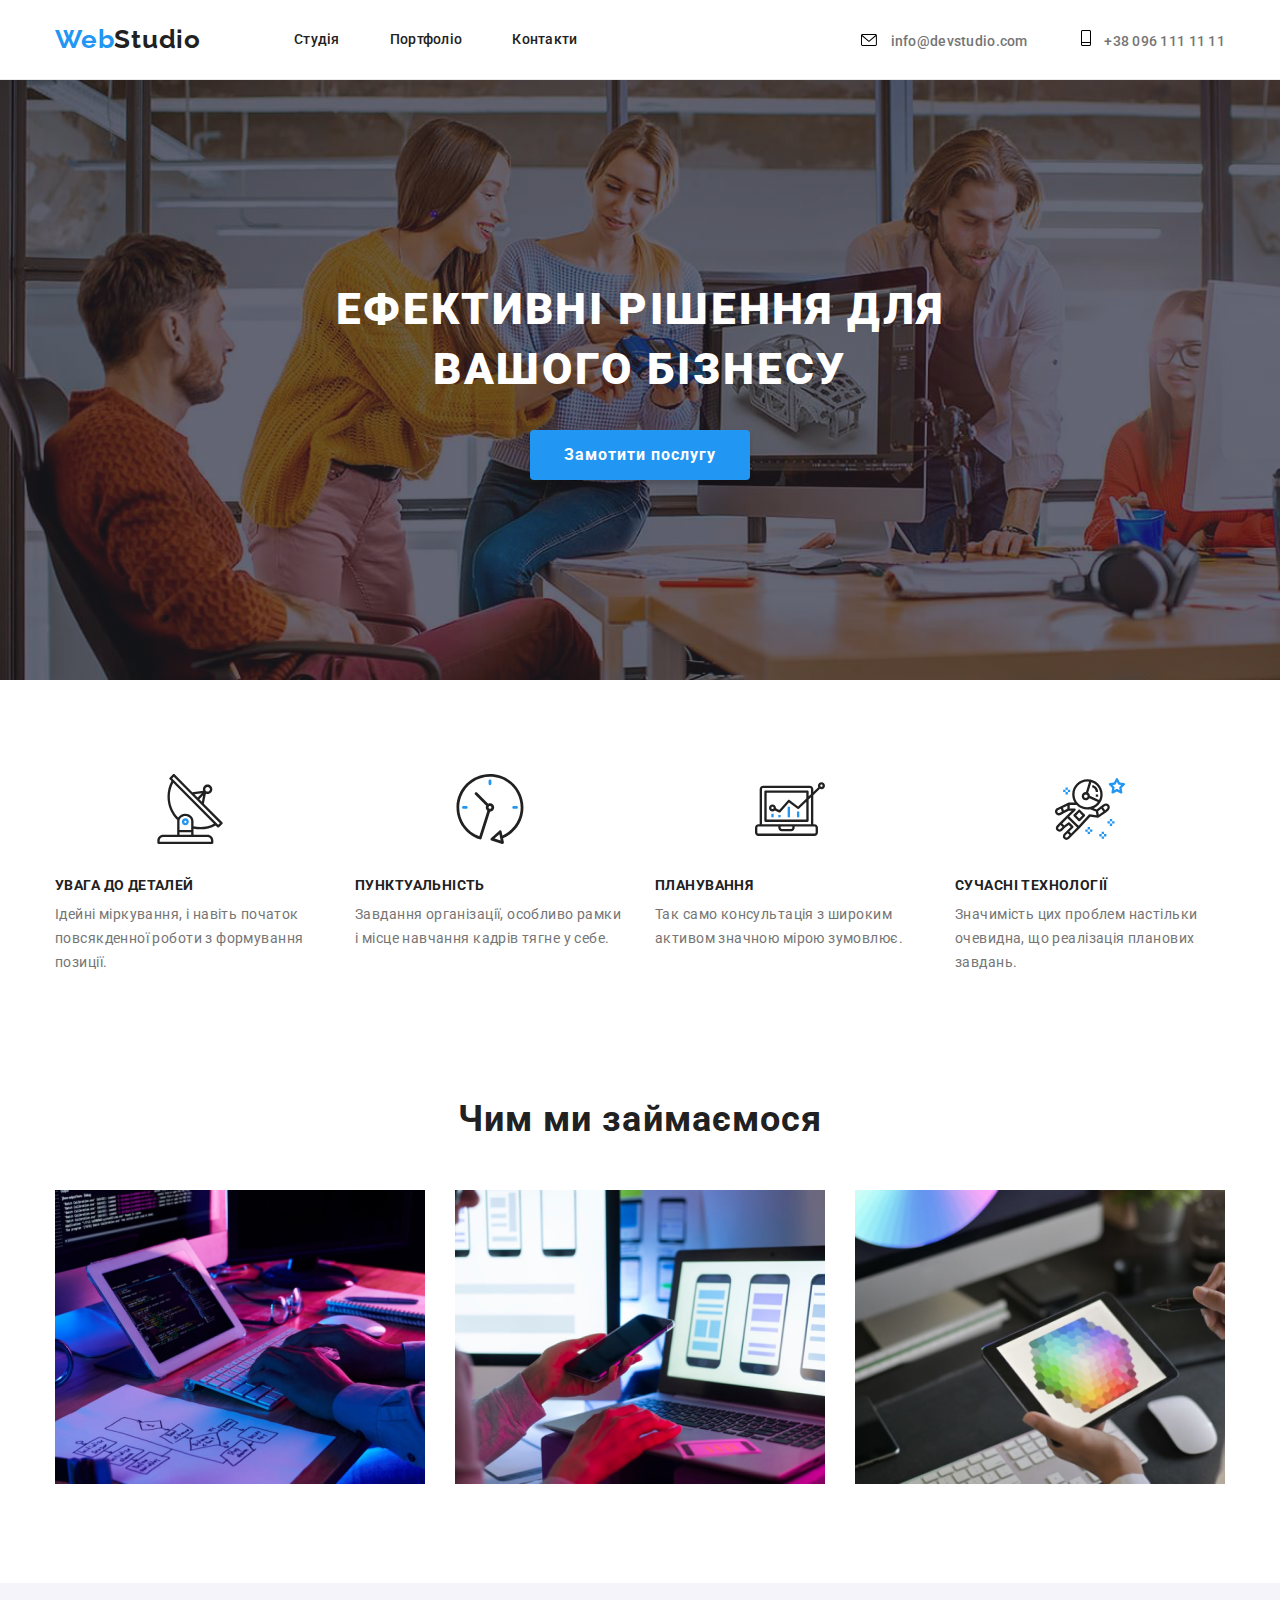
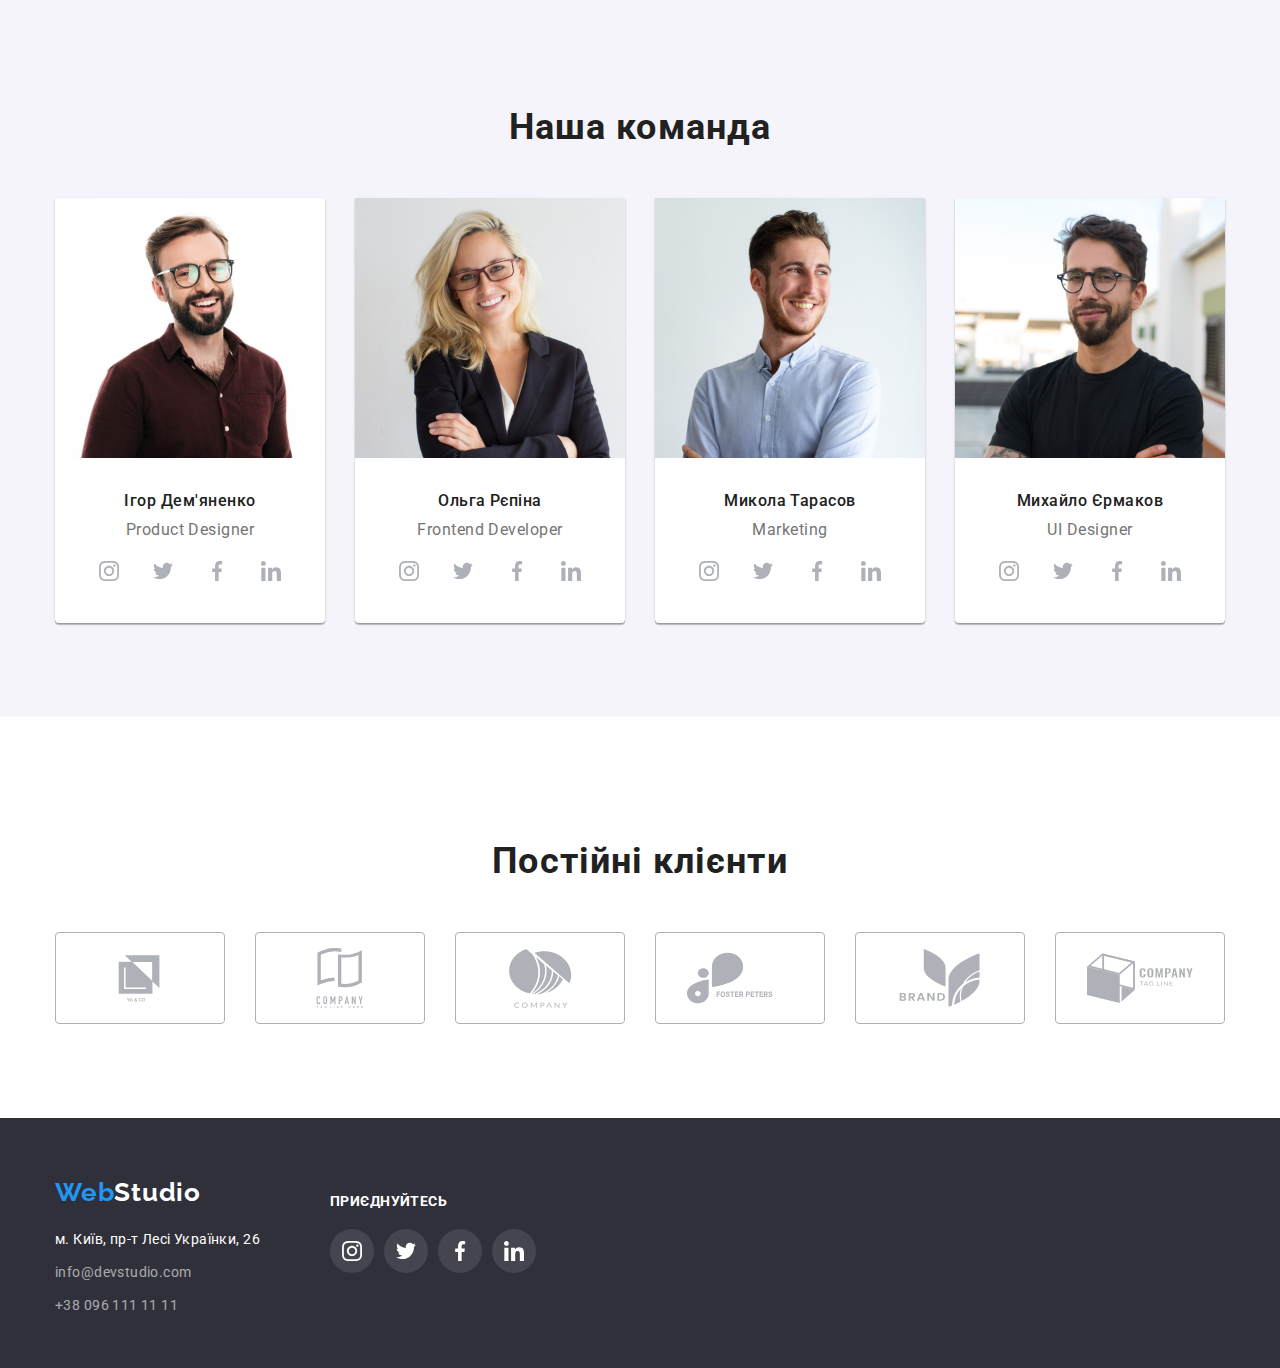
==== index.html @ 90fef5f5 "hw4" ====
<!DOCTYPE html>
<html lang="en">
  <head>
    <meta charset="UTF-8" />
    <meta http-equiv="X-UA-Compatible" content="IE=edge" />
    <meta name="viewport" content="width=device-width, initial-scale=1.0" />

    <link rel="preconnect" href="https://fonts.googleapis.com" />
    <link rel="preconnect" href="https://fonts.gstatic.com" crossorigin />
    <link
      href="https://fonts.googleapis.com/css2?family=Raleway:wght@700&family=Roboto:wght@400;500;700;900&display=swap"
      rel="stylesheet"
    />
    <link
      rel="stylesheet"
      href="https://cdnjs.cloudflare.com/ajax/libs/modern-normalize/1.0.0/modern-normalize.min.css"
    />
    <link rel="stylesheet" href="css/styles.css" />

    <title>WebStudio</title>
  </head>
  <body>
    <header class="page-header">
      <div class="container">
        <nav class="site-nav">
          <a href="index.html" class="logo"><span>Web</span>Studio</a>
          <ul class="nav-list">
            <li class="nav-list-item">
              <a class="nav-link" href="index.html">Студія</a>
            </li>
            <li class="nav-list-item">
              <a class="nav-link" href="portfolio.html">Портфоліо</a>
            </li>
            <li class="nav-list-item">
              <a class="nav-link" href="#">Контакти</a>
            </li>
          </ul>
        </nav>
        <address class="header-address">
          <a class="nav-link" href="mailto:info@devstudio.com">
            <svg class="address-icon" width="16" height="12">
              <use href="./images/icons.svg#icon-mail"></use>
            </svg>
            info@devstudio.com
          </a>
          <a class="nav-link" href="tel:+38 096 111 11 11">
            <svg class="address-icon" width="10" height="16">
              <use href="./images/icons.svg#icon-smartphone"></use>
            </svg>
            +38 096 111 11 11
          </a>
        </address>
      </div>
    </header>

    <main>
      <section class="solutions section">
        <div class="container">
          <h1>Ефективні рішення для вашого бізнесу</h1>
          <button>Замотити послугу</button>
        </div>
      </section>

      <section class="advantages section">
        <div class="container">
          <ul class="advantages-list">
            <li class="advantages-list-item">
              <div class="advantages-icon">
                <svg width="70" height="70">
                  <use href="./images/icons.svg#icon-antenna"></use>
                </svg>
              </div>
              <h3>УВАГА ДО ДЕТАЛЕЙ</h3>
              <p>
                Ідейні міркування, і навіть початок повсякденної роботи з
                формування позиції.
              </p>
            </li>
            <li class="advantages-list-item">
              <div class="advantages-icon">
                <svg width="70" height="70">
                  <use href="./images/icons.svg#icon-clock1"></use>
                </svg>
              </div>
              <h3>ПУНКТУАЛЬНІСТЬ</h3>
              <p>
                Завдання організації, особливо рамки і місце навчання кадрів
                тягне у себе.
              </p>
            </li>
            <li class="advantages-list-item">
              <div class="advantages-icon">
                <svg width="70" height="70">
                  <use href="./images/icons.svg#icon-diagram1"></use>
                </svg>
              </div>
              <h3>ПЛАНУВАННЯ</h3>
              <p>
                Так само консультація з широким активом значною мірою зумовлює.
              </p>
            </li>
            <li class="advantages-list-item">
              <div class="advantages-icon">
                <svg width="70" height="70">
                  <use href="./images/icons.svg#icon-astronaut1"></use>
                </svg>
              </div>
              <h3>СУЧАСНІ ТЕХНОЛОГІЇ</h3>
              <p>
                Значимість цих проблем настільки очевидна, що реалізація
                планових завдань.
              </p>
            </li>
          </ul>
        </div>
      </section>

      <section class="activities section">
        <div class="container">
          <h2 class="section-header">Чим ми займаємося</h2>
          <ul class="activities-list">
            <li class="activities-list-item">
              <img
                src="./images/activity1.jpg"
                alt="Руки печатають код"
                width="370"
                height="294"
              />
            </li>
            <li class="activities-list-item">
              <img
                src="./images/activity2.jpg"
                alt="Телефон та ноутбук"
                width="370"
                height="294"
              />
            </li>
            <li class="activities-list-item">
              <img
                src="./images/activity3.jpg"
                alt="Графічний планшет"
                width="370"
                height="294"
              />
            </li>
          </ul>
        </div>
      </section>

      <section class="team section">
        <div class="container">
          <h2 class="section-header">Наша команда</h2>
          <ul class="team-list">
            <li class="team-list-item">
              <img
                src="./images/person1.jpg"
                alt="Ігор Дем'яненко"
                width="270"
                height="260"
              />
              <div class="team-list-info">
                <h3>Ігор Дем'яненко</h3>
                <p>Product Designer</p>
                <ul class="link-list">
                  <li class="link-list-item">
                    <a
                      target="_blank"
                      rel="noreferrer noopener"
                      href="https://www.instagram.com/"
                    >
                      <svg width="20" height="20">
                        <use href="./images/icons.svg#icon-instagram2"></use>
                      </svg>
                    </a>
                  </li>
                  <li class="link-list-item">
                    <a
                      target="_blank"
                      rel="noreferrer noopener"
                      href="https://twitter.com/"
                    >
                      <svg width="20" height="20">
                        <use href="./images/icons.svg#icon-twitter1"></use>
                      </svg>
                    </a>
                  </li>
                  <li class="link-list-item">
                    <a
                      target="_blank"
                      rel="noreferrer noopener"
                      href="https://www.facebook.com/"
                    >
                      <svg width="20" height="20">
                        <use href="./images/icons.svg#icon-facebook1"></use>
                      </svg>
                    </a>
                  </li>
                  <li class="link-list-item">
                    <a
                      target="_blank"
                      rel="noreferrer noopener"
                      href="https://www.linkedin.com/"
                    >
                      <svg width="20" height="20">
                        <use href="./images/icons.svg#icon-linkedin"></use>
                      </svg>
                    </a>
                  </li>
                </ul>
              </div>
            </li>
            <li class="team-list-item">
              <img
                src="./images/person2.jpg"
                alt="Ольга Рєпіна"
                width="270"
                height="260"
              />
              <div class="team-list-info">
                <h3>Ольга Рєпіна</h3>
                <p>Frontend Developer</p>
                <ul class="link-list">
                  <li class="link-list-item">
                    <a
                      target="_blank"
                      rel="noreferrer noopener"
                      href="https://www.instagram.com/"
                    >
                      <svg width="20" height="20">
                        <use href="./images/icons.svg#icon-instagram2"></use>
                      </svg>
                    </a>
                  </li>
                  <li class="link-list-item">
                    <a
                      target="_blank"
                      rel="noreferrer noopener"
                      href="https://twitter.com/"
                    >
                      <svg width="20" height="20">
                        <use href="./images/icons.svg#icon-twitter1"></use>
                      </svg>
                    </a>
                  </li>
                  <li class="link-list-item">
                    <a
                      target="_blank"
                      rel="noreferrer noopener"
                      href="https://www.facebook.com/"
                    >
                      <svg width="20" height="20">
                        <use href="./images/icons.svg#icon-facebook1"></use>
                      </svg>
                    </a>
                  </li>
                  <li class="link-list-item">
                    <a
                      target="_blank"
                      rel="noreferrer noopener"
                      href="https://www.linkedin.com/"
                    >
                      <svg width="20" height="20">
                        <use href="./images/icons.svg#icon-linkedin"></use>
                      </svg>
                    </a>
                  </li>
                </ul>
              </div>
            </li>
            <li class="team-list-item">
              <img
                src="./images/person3.jpg"
                alt="Микола Тарасов"
                width="270"
                height="260"
              />
              <div class="team-list-info">
                <h3>Микола Тарасов</h3>
                <p>Marketing</p>
                <ul class="link-list">
                  <li class="link-list-item">
                    <a
                      target="_blank"
                      rel="noreferrer noopener"
                      href="https://www.instagram.com/"
                    >
                      <svg width="20" height="20">
                        <use href="./images/icons.svg#icon-instagram2"></use>
                      </svg>
                    </a>
                  </li>
                  <li class="link-list-item">
                    <a
                      target="_blank"
                      rel="noreferrer noopener"
                      href="https://twitter.com/"
                    >
                      <svg width="20" height="20">
                        <use href="./images/icons.svg#icon-twitter1"></use>
                      </svg>
                    </a>
                  </li>
                  <li class="link-list-item">
                    <a
                      target="_blank"
                      rel="noreferrer noopener"
                      href="https://www.facebook.com/"
                    >
                      <svg width="20" height="20">
                        <use href="./images/icons.svg#icon-facebook1"></use>
                      </svg>
                    </a>
                  </li>
                  <li class="link-list-item">
                    <a
                      target="_blank"
                      rel="noreferrer noopener"
                      href="https://www.linkedin.com/"
                    >
                      <svg width="20" height="20">
                        <use href="./images/icons.svg#icon-linkedin"></use>
                      </svg>
                    </a>
                  </li>
                </ul>
              </div>
            </li>
            <li class="team-list-item">
              <img
                src="./images/person4.jpg"
                alt="Михайло Єрмаков"
                width="270"
                height="260"
              />
              <div class="team-list-info">
                <h3>Михайло Єрмаков</h3>
                <p>UI Designer</p>
                <ul class="link-list">
                  <li class="link-list-item">
                    <a
                      target="_blank"
                      rel="noreferrer noopener"
                      href="https://www.instagram.com/"
                    >
                      <svg width="20" height="20">
                        <use href="./images/icons.svg#icon-instagram2"></use>
                      </svg>
                    </a>
                  </li>
                  <li class="link-list-item">
                    <a
                      target="_blank"
                      rel="noreferrer noopener"
                      href="https://twitter.com/"
                    >
                      <svg width="20" height="20">
                        <use href="./images/icons.svg#icon-twitter1"></use>
                      </svg>
                    </a>
                  </li>
                  <li class="link-list-item">
                    <a
                      target="_blank"
                      rel="noreferrer noopener"
                      href="https://www.facebook.com/"
                    >
                      <svg width="20" height="20">
                        <use href="./images/icons.svg#icon-facebook1"></use>
                      </svg>
                    </a>
                  </li>
                  <li class="link-list-item">
                    <a
                      target="_blank"
                      rel="noreferrer noopener"
                      href="https://www.linkedin.com/"
                    >
                      <svg width="20" height="20">
                        <use href="./images/icons.svg#icon-linkedin"></use>
                      </svg>
                    </a>
                  </li>
                </ul>
              </div>
            </li>
          </ul>
        </div>
      </section>
      <section class="clients section">
        <div class="container">
          <h2 class="section-header">Постійні клієнти</h2>
          <ul class="clients-list">
            <li class="clients-list-item">
              <a class="clients-list-link" href="">
                <svg width="106" height="60">
                  <use href="./images/icons.svg#icon-logo0"></use>
                </svg>
              </a>
            </li>
            <li class="clients-list-item">
              <a class="clients-list-link" href="">
                <svg width="106" height="60">
                  <use href="./images/icons.svg#icon-logo1"></use>
                </svg>
              </a>
            </li>
            <li class="clients-list-item">
              <a class="clients-list-link" href="">
                <svg width="106" height="60">
                  <use href="./images/icons.svg#icon-logo2"></use>
                </svg>
              </a>
            </li>
            <li class="clients-list-item">
              <a class="clients-list-link" href="">
                <svg width="106" height="60">
                  <use href="./images/icons.svg#icon-logo3"></use>
                </svg>
              </a>
            </li>
            <li class="clients-list-item">
              <a class="clients-list-link" href="">
                <svg width="106" height="60">
                  <use href="./images/icons.svg#icon-logo4"></use>
                </svg>
              </a>
            </li>
            <li class="clients-list-item">
              <a class="clients-list-link" href="">
                <svg width="106" height="60">
                  <use href="./images/icons.svg#icon-logo5"></use>
                </svg>
              </a>
            </li>
          </ul>
        </div>
      </section>
    </main>

    <footer class="page-footer">
      <div class="container">
        <div>
          <a href="index.html" class="logo"><span>Web</span>Studio</a>
          <address class="footer-address">
            <ul class="footer-list">
              <li class="footer-list-item">м. Київ, пр-т Лесі Українки, 26</li>
              <li class="footer-list-item">
                <a class="nav-link" href="mailto:info@devstudio.com">
                  info@devstudio.com
                </a>
              </li>
              <li class="footer-list-item">
                <a class="nav-link" href="tel:+38 096 111 11 11">
                  +38 096 111 11 11
                </a>
              </li>
            </ul>
          </address>
        </div>

        <div class="footer-links">
          <h4>приєднуйтесь</h4>
          <ul class="link-list">
            <li class="link-list-item">
              <a href="https://www.instagram.com/">
                <svg width="20" height="20">
                  <use href="./images/icons.svg#icon-instagram2"></use>
                </svg>
              </a>
            </li>
            <li class="link-list-item">
              <a href="https://twitter.com/">
                <svg width="20" height="20">
                  <use href="./images/icons.svg#icon-twitter1"></use>
                </svg>
              </a>
            </li>
            <li class="link-list-item">
              <a href="https://www.facebook.com/">
                <svg width="20" height="20">
                  <use href="./images/icons.svg#icon-facebook1"></use>
                </svg>
              </a>
            </li>
            <li class="link-list-item">
              <a href="https://www.linkedin.com/">
                <svg width="20" height="20">
                  <use href="./images/icons.svg#icon-linkedin"></use>
                </svg>
              </a>
            </li>
          </ul>
        </div>
      </div>
    </footer>
  </body>
</html>
---- css/styles.css ----
:root {
    --dark-header-color: #212121;
    --dark-desc-color: #757575;
    --dark-back-color: #2F303A;
    --hover-blue-color: #2196F3;
    --activities-back-color: #F5F5F5;
    --team-back-color: #F5F4FA;
    --icon-grey-color: #AFB1B8;
}

* {
    color: var(--dark-header-color);
}

body {
    font-family: 'Roboto', sans-serif;
    background-color: #FFF;
}

a {
    text-decoration: none;
}

ul {
    list-style: none;
    margin: 0;
    padding: 0;
}

p {
    margin: 0;
}

.container {
    width: 1200px;
    margin: auto;
    padding: 0 15px;
}

.section {
    padding: 94px 0;
}

/* Header   ~~~~~   start*/
.page-header {
    height: 80px;
    color: #FFF;
    border-bottom: 1px solid #ECECEC;
}

.page-header>.container {
    display: flex;
    justify-content: space-between;
    align-items: center;
    height: 100%;
}

.site-nav {
    display: flex;
    align-items: center;
    font-style: normal;
    font-weight: 500;
    font-size: 14px;
    letter-spacing: 0.02em;
}

.site-nav>a {
    margin-right: 93px;
}

.logo {
    font-family: "Raleway", sans-serif;
    font-style: normal;
    font-weight: 700;
    font-size: 26px;
    letter-spacing: 0.03em;
}

.logo:hover,
.logo:focus {
    color: var(--hover-blue-color);
}

.logo span {
    color: var(--hover-blue-color);
}

.logo:hover span,
.logo:focus span {
    color: black;
}


.nav-list {
    display: flex;
}

.nav-list-item {
    margin-right: 50px;
}

.nav-link:hover,
.nav-link:focus {
    color: var(--hover-blue-color);
}

.nav-link:hover,
.nav-link:focus .address-icon {
    fill: var(--hover-blue-color)
}

.header-address {
    font-style: normal;
    font-weight: 500;
    font-size: 14px;
    letter-spacing: 0.02em;
}

.header-address>a {
    color: var(--dark-desc-color);
    margin-left: 50px;
}

.address-icon {
    margin-right: 10px;
}

/* Header   ~~~~~   end*/

/* Index main   ~~~~~   start*/
/* Solutions   ~~~~~   start*/
.solutions {
    display: flex;
    justify-content: center;
    text-align: center;
    align-items: center;

    max-width: 1600px;
    height: 600px;
    margin: auto;
    background-color: #C4C4C4;
    background-image: linear-gradient(rgba(47, 48, 58, 0.4), rgba(47, 48, 58, 0.4)), url("../images/solutions-bg.jpg");
    background-repeat: no-repeat;
    background-position: top left;
    background-size: cover;
    background-origin: padding-box;
    background-clip: padding-box;
}

.solutions h1 {
    max-width: 700px;
    height: 120px;
    margin: auto;
    color: #FFF;
    margin-bottom: 30px;

    font-style: normal;
    font-weight: 900;
    font-size: 44px;
    line-height: 1.36;

    text-align: center;
    letter-spacing: 0.06em;
    text-transform: uppercase;
}

.solutions button {
    display: block;
    width: 220px;
    height: 50px;
    margin: auto;
    background-color: var(--hover-blue-color);
    color: #FFF;

    border: 0px;
    box-shadow: 0px 4px 4px rgba(0, 0, 0, 0.15);
    border-radius: 4px;

    font-family: "Roboto";
    font-style: normal;
    font-weight: 700;
    font-size: 16px;
    line-height: 1.88;
    letter-spacing: 0.06em;
}

.solutions button:hover,
.solutions button:focus {
    cursor: pointer;
}

/* Solutions   ~~~~~   end*/

/* Advantages   ~~~~~   start*/
.advantages {
    padding-bottom: 0;
}

.advantages-list {
    display: flex;
    justify-content: space-between;
    gap: 30px;
}

.advantages-list-item {
    max-width: 270px;
    font-style: normal;
    font-size: 14px;
    letter-spacing: 0.03em;
}

.advantages-icon {
    text-align: center;
    margin-bottom: 30px;
}

.advantages-list-item>h3 {
    color: var(--dark-header-color);
    font-size: 14px;
    font-weight: 700;
    text-transform: uppercase;
    margin-bottom: 10px;
}

.advantages-list-item>p {
    color: var(--dark-desc-color);
    font-weight: 400;
    line-height: 1.71;
}

/* Advantages   ~~~~~   end*/

.section-header {
    font-style: normal;
    font-weight: 700;
    font-size: 36px;
    text-align: center;
    letter-spacing: 0.03em;

    margin-bottom: 50px;
}

/* Activities  ~~~~~   start*/
.activities-list {
    display: flex;
    justify-content: space-between;
    gap: 30px;
}

/* Activities   ~~~~~   end*/


/* Team ~~~~~   start*/
.team {
    background-color: var(--team-back-color);
}

.team-list {
    display: flex;
    justify-content: space-between;
    gap: 30px;
}

.team-list-item {
    text-align: center;
    background-color: #FFF;
    box-shadow: 0px 1px 3px rgba(0, 0, 0, 0.12), 0px 1px 1px rgba(0, 0, 0, 0.14), 0px 2px 1px rgba(0, 0, 0, 0.2);
    border-radius: 0px 0px 4px 4px;
    letter-spacing: 0.03em;
}

.team-list-info {
    padding: 30px 0px;
}

.team-list-item h3 {
    margin-bottom: 10px;
    margin-top: 0px;
    color: var(--dark-header-color);
    font-weight: 500;
    font-size: 16px;
}

.team-list-item p {
    margin-bottom: 10px;
    font-style: normal;
    font-weight: 400;
    font-size: 16px;
    color: var(--dark-desc-color);
}

.link-list {
    display: flex;
    justify-content: center;
    align-items: center;
    gap: 10px;
}

.link-list-item a {
    display: flex;
    justify-content: center;
    align-items: center;
    width: 44px;
    height: 44px;
    border-radius: 50%;
}

.link-list-item svg {
    fill: var(--icon-grey-color);
}

.link-list-item a:hover {
    background-color: var(--hover-blue-color);
}

.link-list-item a:hover svg {
    fill: #FFF;
}

/* Team   ~~~~~   end*/

/* Clients   ~~~~~   start*/
.clients-list {
    display: flex;
    justify-content: space-between;
    gap: 30px;
}

.clients-list-link {
    display: inline-block;
    display: flex;
    justify-content: center;
    align-items: center;
    width: 170px;
    height: 92px;
    border: 1px solid var(--icon-grey-color);
    border-radius: 4px;
}

.clients-list-link:hover {
    border-color: var(--hover-blue-color);
}

.clients-list-link svg {
    fill: var(--icon-grey-color);
}

.clients-list-link:hover svg {
    fill: var(--hover-blue-color);
}

/* Client   ~~~~~   end*/
/* Index main   ~~~~~   end*/

/* Portfolio main   ~~~~~   start*/
/* Products  ~~~~~   start*/

.filtres-list {
    display: flex;
    justify-content: center;
    gap: 8px;
    margin-bottom: 50px;
}

.filtres-list-item>button {
    padding: 8px 25px;
    background-color: var(--);
    border: 0;
    border-radius: 4px;

    font-family: 'Roboto', sans-serif;
    font-style: normal;
    font-weight: 500;
    font-size: 16px;
    line-height: 1.62;
    letter-spacing: 0.03em;
}

.filtres-list-item>button:hover {
    cursor: pointer;
    background-color: var(--hover-blue-color);
    color: #FFF;
    box-shadow: 0px 3px 1px rgba(0, 0, 0, 0.1), 0px 1px 2px rgba(0, 0, 0, 0.08), 0px 2px 2px rgba(0, 0, 0, 0.12);
}


.products-list {
    display: flex;
    justify-content: space-between;
    gap: 30px;
    flex-wrap: wrap;
}

.products-list-item:hover {
    box-shadow: 0px 1px 1px rgba(0, 0, 0, 0.12), 0px 4px 4px rgba(0, 0, 0, 0.06), 1px 4px 6px rgba(0, 0, 0, 0.16);
}

.products-list-item {
    max-width: 370px;
    background-color: #FFF;
    border: 1px solid #EEEEEE;
}

.products-list-info {
    padding: 20px 24px;
}

.products-list-item h3 {
    margin-bottom: 10px;
    margin-top: 0;

    font-style: normal;
    font-weight: 700;
    font-size: 18px;
    line-height: 2;
    letter-spacing: 0.06em;
}

.products-list-item p {
    font-style: normal;
    font-weight: 400;
    font-size: 16px;
    line-height: 1.88;
    letter-spacing: 0.03em;
    color: var(--dark-desc-color);
}

/* Products  ~~~~~   end*/
/* Portfolio main   ~~~~~   end*/

/* Footer   ~~~~~   start*/
.page-footer {
    padding-top: 60px;
    height: 250px;
    background-color: var(--dark-back-color);
}

.page-footer .logo {
    color: white;
}

.page-footer .logo:hover,
.logo:focus {
    color: var(--hover-blue-color);
}

.page-footer .logo:hover span,
.logo:focus span {
    color: #FFF;
}

.footer-address {
    margin-top: 20px;
    font-style: normal;
    font-weight: 400;
    font-size: 14px;
    line-height: 1.71;
    letter-spacing: 0.03em;
}

.footer-list-item {
    color: #FFF;
    margin-top: 9px;
}

.footer-list a {
    color: rgba(255, 255, 255, 0.6);
}

.page-footer>.container {
    display: flex;
    gap: 70px;
}

.page-footer .link-list-item svg {
    fill: #FFF;
}

.page-footer .link-list-item a {
    fill: #FFF;
    background: rgba(255, 255, 255, 0.1);
}

.page-footer .link-list-item a:hover {
    background: var(--hover-blue-color);
}

.footer-links {
    padding-top: 15px;
}

.footer-links h4 {
    color: #FFF;
    text-transform: uppercase;
    font-style: normal;
    font-weight: 700;
    font-size: 14px;
    letter-spacing: 0.03em;
    margin: 0 0 20px;
}

/* Footer   ~~~~~   end*/
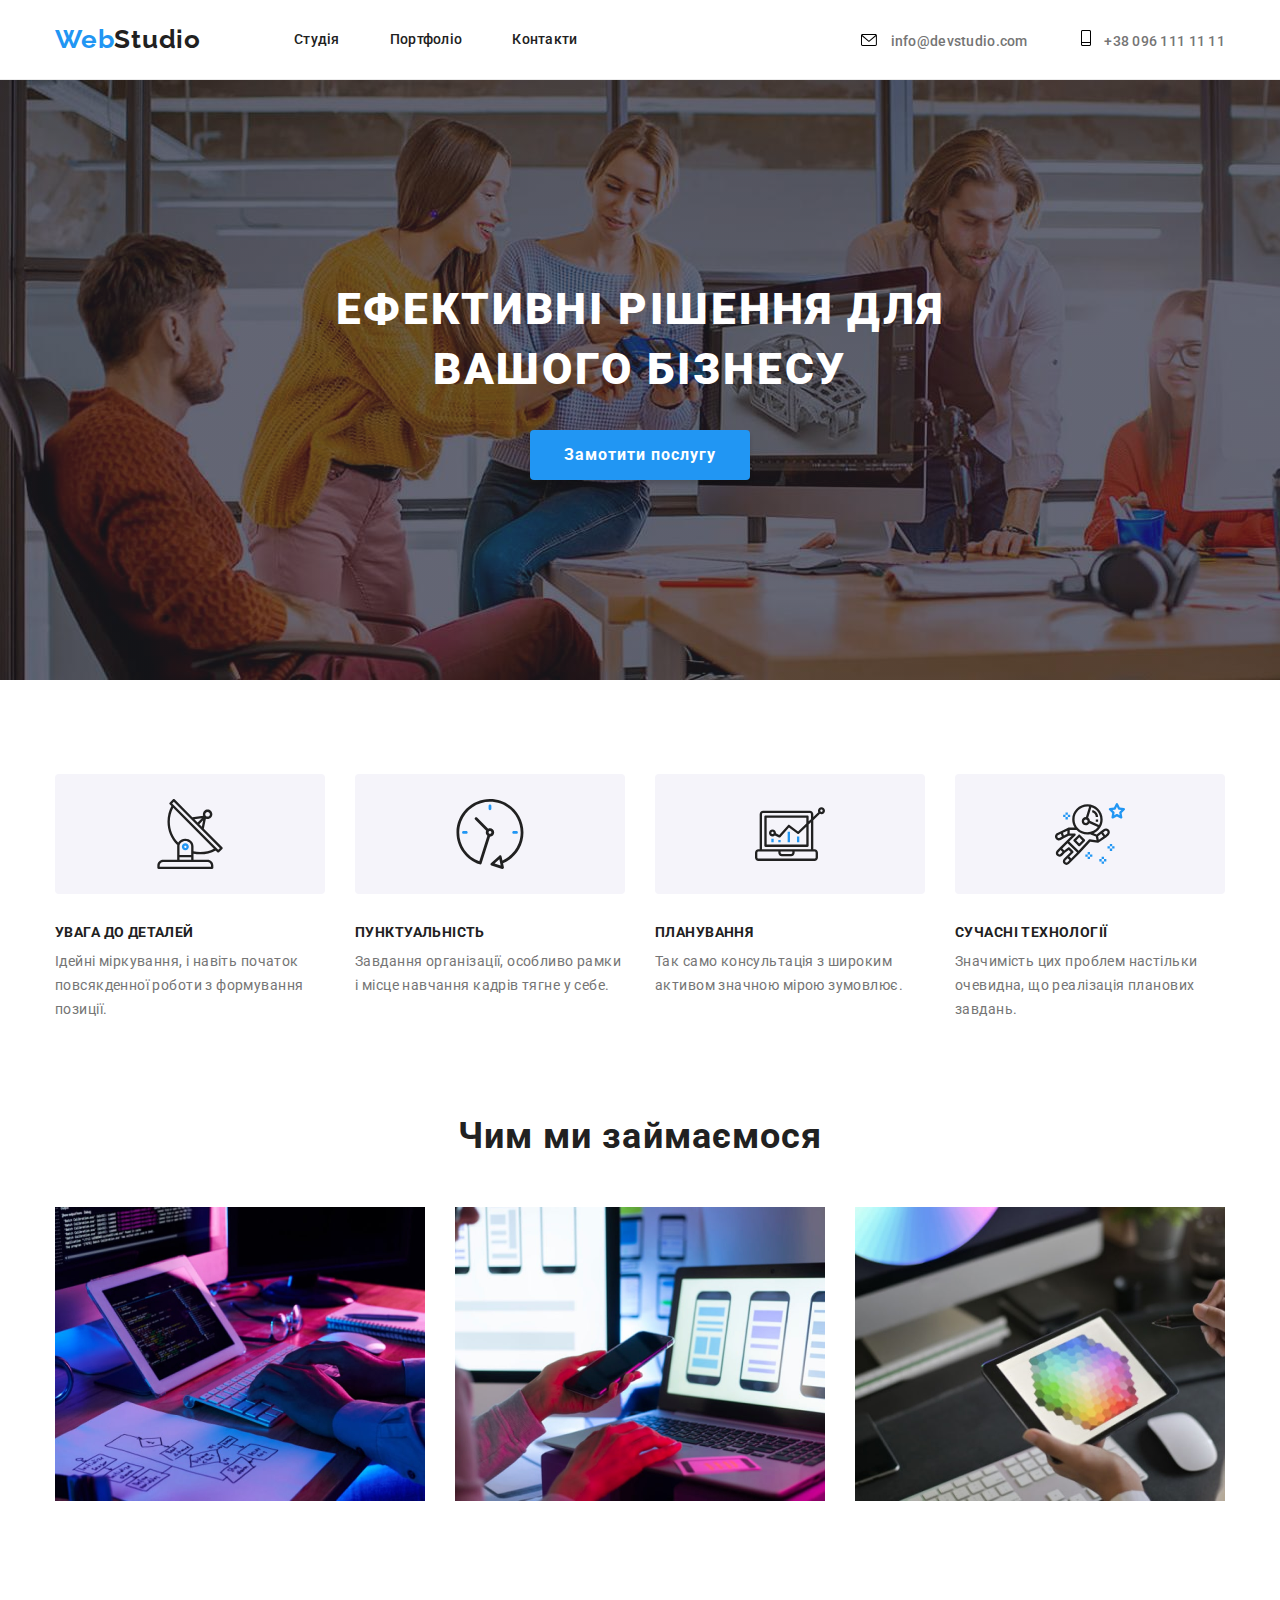
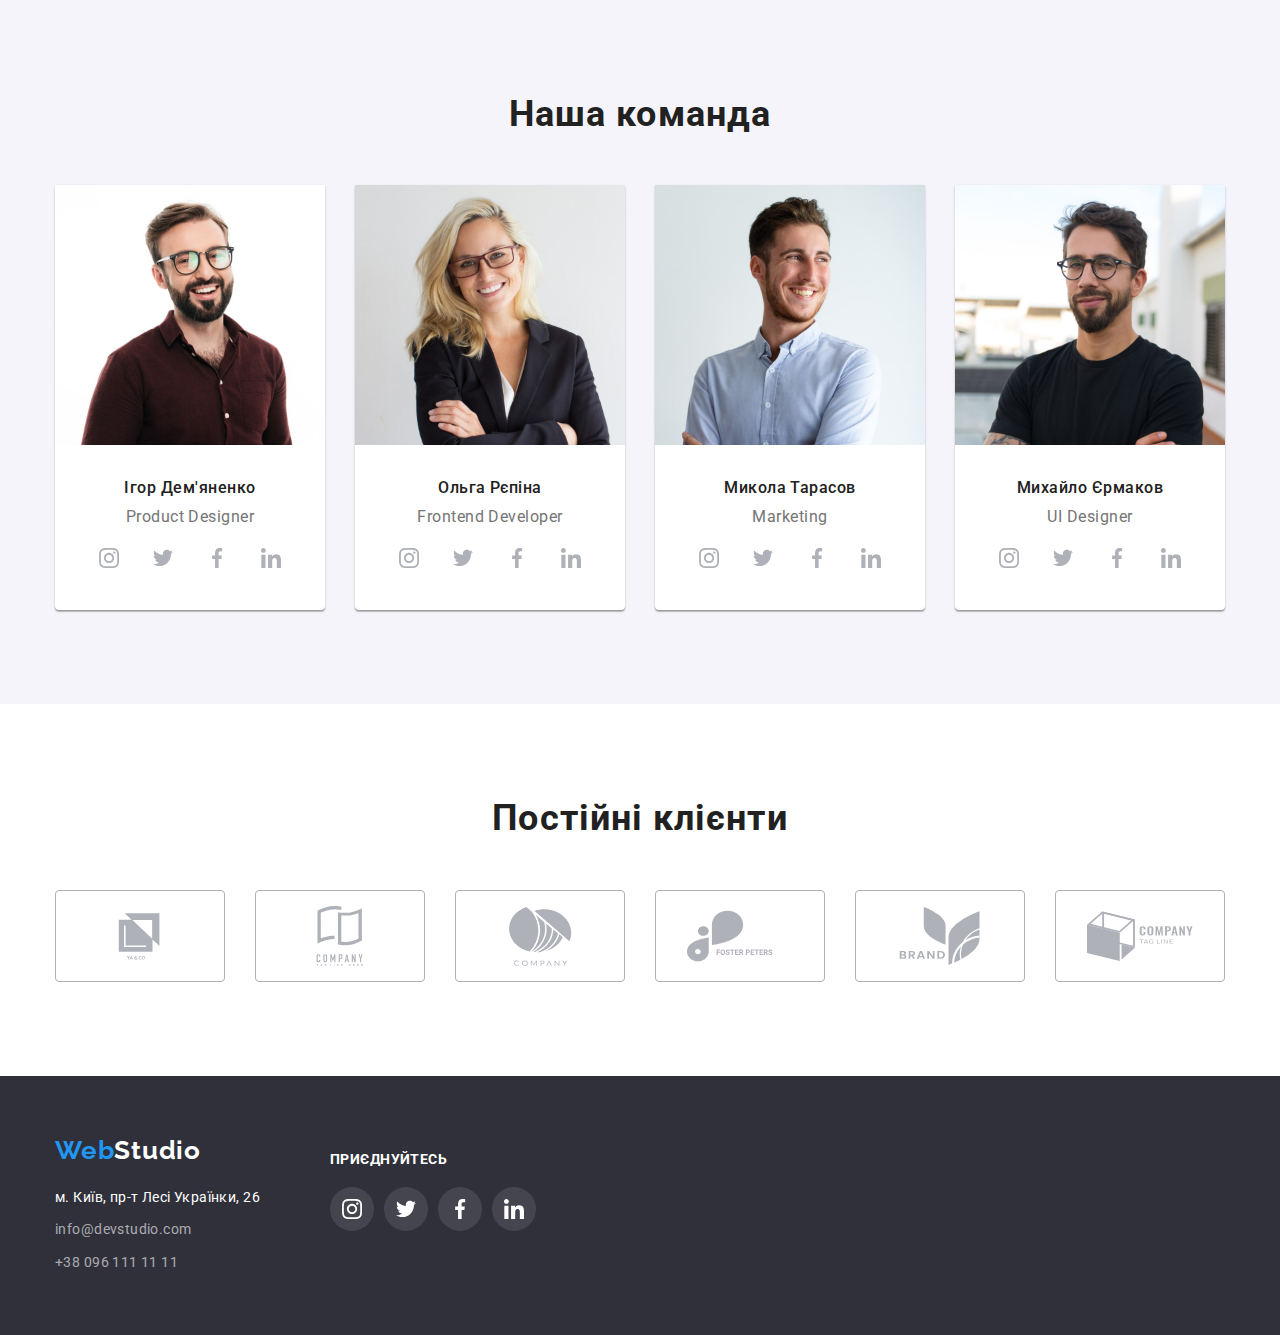
==== commit 658456a1: "hw4" ====
--- a/index.html
+++ b/index.html
@@ -462,28 +462,44 @@
           <h4>приєднуйтесь</h4>
           <ul class="link-list">
             <li class="link-list-item">
-              <a href="https://www.instagram.com/">
+              <a
+                href="https://www.instagram.com/"
+                target="_blank"
+                rel="noreferrer noopener"
+              >
                 <svg width="20" height="20">
                   <use href="./images/icons.svg#icon-instagram2"></use>
                 </svg>
               </a>
             </li>
             <li class="link-list-item">
-              <a href="https://twitter.com/">
+              <a
+                href="https://twitter.com/"
+                target="_blank"
+                rel="noreferrer noopener"
+              >
                 <svg width="20" height="20">
                   <use href="./images/icons.svg#icon-twitter1"></use>
                 </svg>
               </a>
             </li>
             <li class="link-list-item">
-              <a href="https://www.facebook.com/">
+              <a
+                href="https://www.facebook.com/"
+                target="_blank"
+                rel="noreferrer noopener"
+              >
                 <svg width="20" height="20">
                   <use href="./images/icons.svg#icon-facebook1"></use>
                 </svg>
               </a>
             </li>
             <li class="link-list-item">
-              <a href="https://www.linkedin.com/">
+              <a
+                href="https://www.linkedin.com/"
+                target="_blank"
+                rel="noreferrer noopener"
+              >
                 <svg width="20" height="20">
                   <use href="./images/icons.svg#icon-linkedin"></use>
                 </svg>
--- a/css/styles.css
+++ b/css/styles.css
@@ -27,7 +27,7 @@
     padding: 0;
 }
 
-p {
+p, h2, h3 {
     margin: 0;
 }
 
@@ -85,8 +85,9 @@
     color: var(--hover-blue-color);
 }
 
-.logo:hover span,
-.logo:focus span {
+
+.logo:hover>span,
+.logo:focus>span {
     color: black;
 }
 
@@ -210,8 +211,13 @@
 }
 
 .advantages-icon {
-    text-align: center;
+    display: flex;
+    justify-content: center;
+    align-items: center;
+    background-color: var(--team-back-color);
+    height: 120px;
     margin-bottom: 30px;
+    border-radius: 4px;
 }
 
 .advantages-list-item>h3 {
@@ -309,11 +315,13 @@
     fill: var(--icon-grey-color);
 }
 
-.link-list-item a:hover {
+.link-list-item a:hover,
+.link-list-item a:focus {
     background-color: var(--hover-blue-color);
 }
 
-.link-list-item a:hover svg {
+.link-list-item a:hover svg,
+.link-list-item a:focus svg {
     fill: #FFF;
 }
 
@@ -337,7 +345,8 @@
     border-radius: 4px;
 }
 
-.clients-list-link:hover {
+.clients-list-link:hover,
+.clients-list-link:focus {
     border-color: var(--hover-blue-color);
 }
 
@@ -345,7 +354,8 @@
     fill: var(--icon-grey-color);
 }
 
-.clients-list-link:hover svg {
+.clients-list-link:hover svg,
+.clients-list-link:focus svg {
     fill: var(--hover-blue-color);
 }
 
@@ -376,7 +386,8 @@
     letter-spacing: 0.03em;
 }
 
-.filtres-list-item>button:hover {
+.filtres-list-item>button:hover,
+.filtres-list-item>button:focus {
     cursor: pointer;
     background-color: var(--hover-blue-color);
     color: #FFF;
@@ -391,7 +402,8 @@
     flex-wrap: wrap;
 }
 
-.products-list-item:hover {
+.products-list-item:hover,
+.products-list-item:focus {
     box-shadow: 0px 1px 1px rgba(0, 0, 0, 0.12), 0px 4px 4px rgba(0, 0, 0, 0.06), 1px 4px 6px rgba(0, 0, 0, 0.16);
 }
 
@@ -430,8 +442,7 @@
 
 /* Footer   ~~~~~   start*/
 .page-footer {
-    padding-top: 60px;
-    height: 250px;
+    padding: 60px 0;
     background-color: var(--dark-back-color);
 }
 
@@ -440,12 +451,12 @@
 }
 
 .page-footer .logo:hover,
-.logo:focus {
+.page-footer .logo:focus {
     color: var(--hover-blue-color);
 }
 
 .page-footer .logo:hover span,
-.logo:focus span {
+.page-footer .logo:focus span {
     color: #FFF;
 }
 
@@ -481,7 +492,8 @@
     background: rgba(255, 255, 255, 0.1);
 }
 
-.page-footer .link-list-item a:hover {
+.page-footer .link-list-item a:hover,
+.page-footer .link-list-item a:focus {
     background: var(--hover-blue-color);
 }
 
